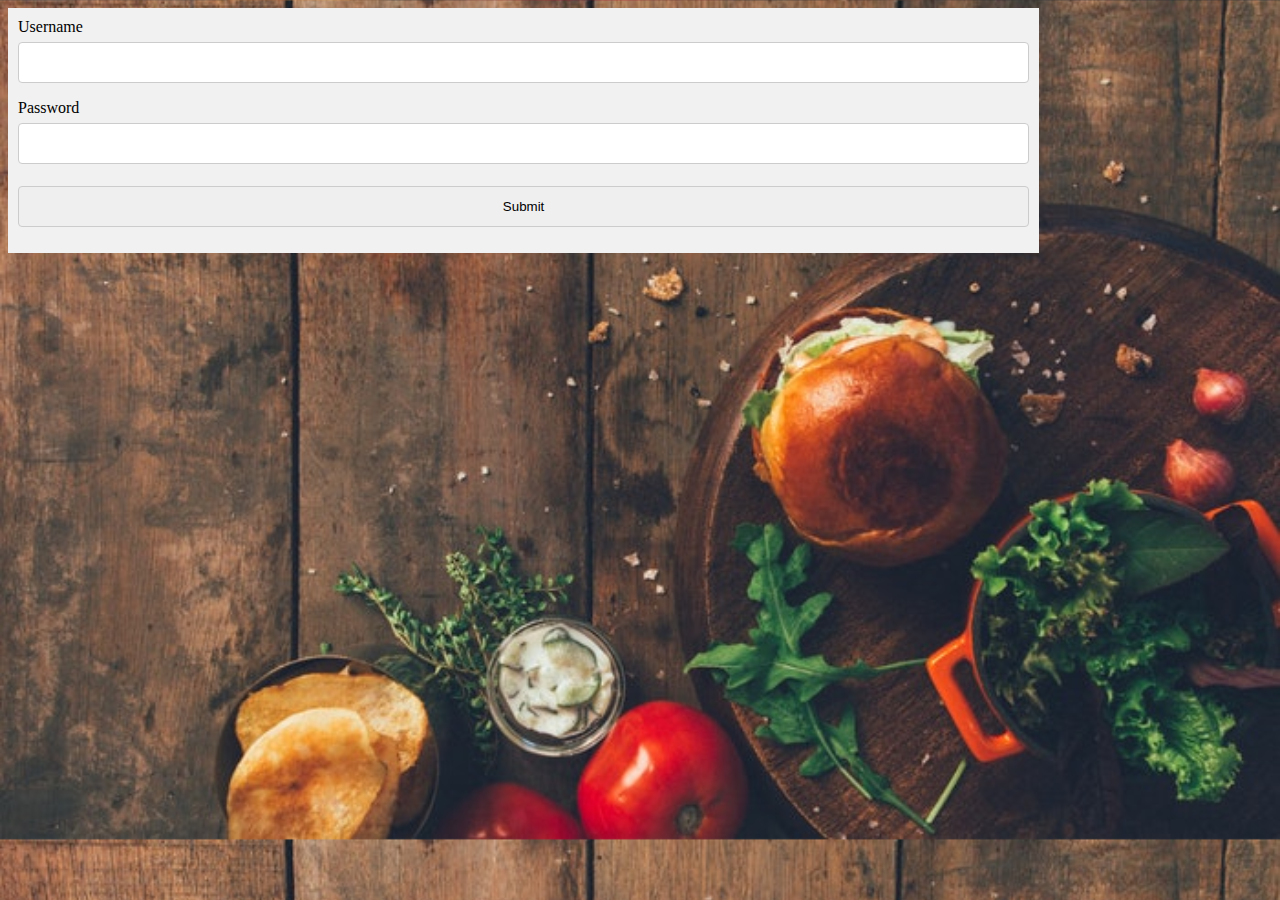
==== index.html @ 29372c6d "password validator included" ====
<!DOCTYPE html>
<html>
<head>
    <title>Pedro's Take Away - CA3</title>
    <link rel= "stylesheet" href= "style.css">
    
</head>
<body>
<div class = container>
    <script src="code.js"></script>
<form action="/action_page.php">
<label for = "usname"> Username </label>
<input type = "text" id="usname" name="usname" required>
<label for = "psw"> Password </label>
<input type = "password" id = "psw" name="psw" pattern = "(?=.*\d)(?=.*[a-z])(?=.*[A-Z]).{8,}" 
title = "Your password must have one character especial, one number, one upper and lowercase letter and at least 8 digits." required>
<input type = "submit" value = "Submit">
</form>
<div id = "message">
<h3>Password must have:</h3>
<p id = "letter" class = "invalid">A <b>lowercase</b>letter</p>
<p id = "capital" class = "invalid"> A <b>capital</b>letter</p>
<p id = "number" class = "invalid"> A <b>number </b></p>
<p id = "length" class = "invalid">At least <b> eight </b> characteres</p>
</div>
</div> 
</body>
</html>
---- style.css ----
/*Including the background */
body{
background-image: url(background.jpg);
background-size: cover;
background-attachment: scroll;
}
/*Styling input fields*/
input {
width:100%;
padding:12px;
border:1px solid #ccc;
border-radius: 4px;
box-sizing: border-box;
margin-top: 6px;
margin-bottom: 16px;
}
/*Styling submit bottom*/
input [type=submit]{
    background-color: #4ca;
    color:white;
}
/*Styling the container div*/
.container{
background-color: #f1f1f1;
padding: 10px;
width: 80%;
height: auto;
}
#message{
display: none;
background: #f1f1f1;
color: #000;
position: relative;
padding:20px;
margin-top: 10px;
}
#message p{
padding: 10px 35px;
font-size: 18px;
}
.valid{
color:green;
}
.valid:before {
position:relative;
left: -35px;
content: "&#10004;";    
}
.invalid{
color:red;
}
.invalid:before{
position: relative;
left: -35px;
content: "&#10006;";        
}
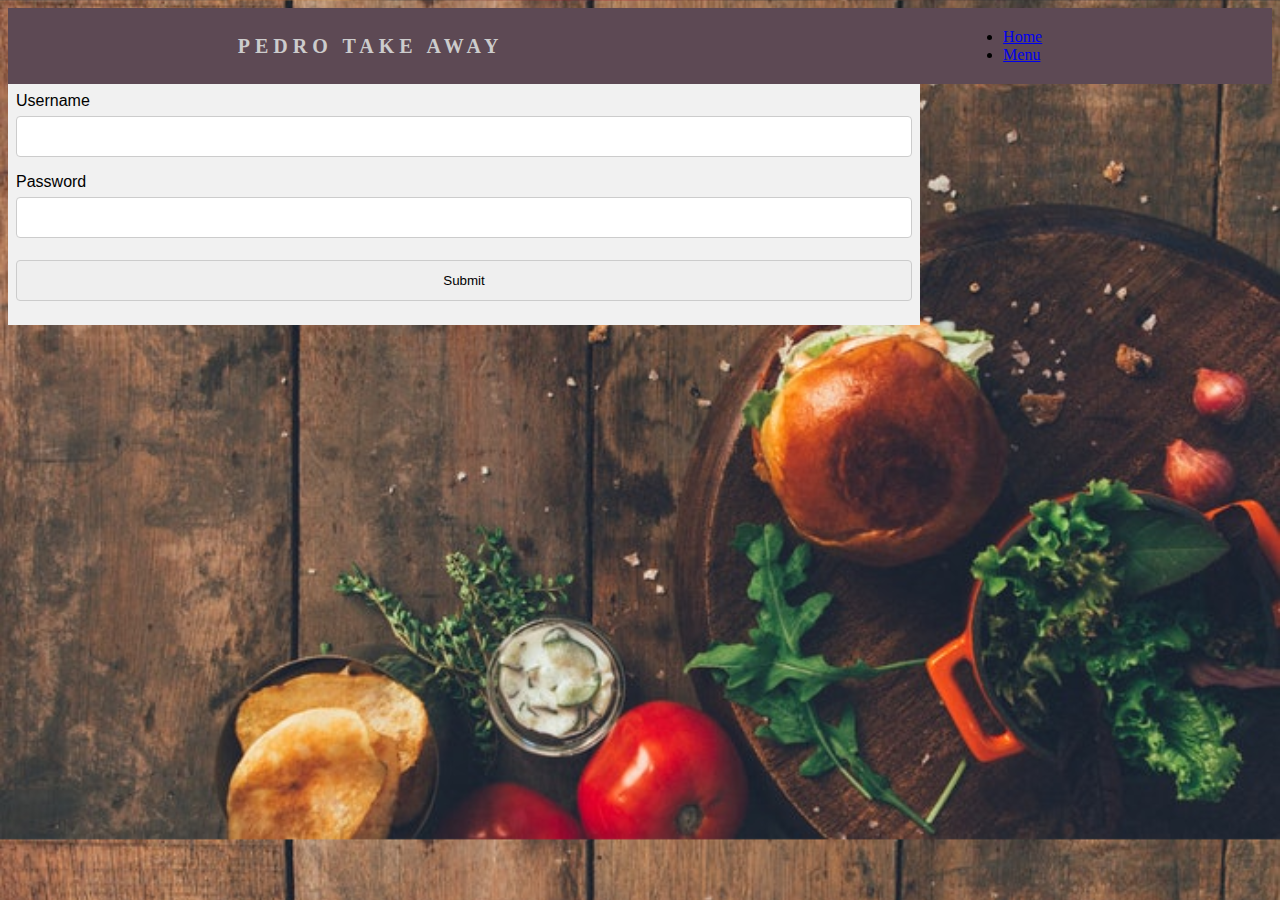
==== commit b23d0862: "menu list add" ====
--- a/index.html
+++ b/index.html
@@ -6,6 +6,23 @@
     
 </head>
 <body>
+    <nav>
+    <div class = "logo">
+<h4>Pedro Take away</h4>
+    </div>
+    <ul class = "nav-links">
+        <li>
+            <a href = "#">Home</a>
+        </li>
+        <li>
+            <a href = "#">Menu</a>
+        </li>
+    </ul>
+    <div class = "burguer">
+        <div class = "line1"></div>
+        <div class = "line2"></div>
+    </div>
+    </nav>
 <div class = container>
     <script src="code.js"></script>
 <form action="/action_page.php">
--- a/style.css
+++ b/style.css
@@ -24,9 +24,12 @@
 /*Styling the container div*/
 .container{
 background-color: #f1f1f1;
-padding: 10px;
-width: 80%;
+padding: 8px;
+width: 70%;
 height: auto;
+position: fixed;
+bottom: 2;
+font-family: 'Franklin Gothic Medium', 'Arial Narrow', Arial, sans-serif;
 }
 #message{
 display: none;
@@ -55,4 +58,41 @@
 position: relative;
 left: -35px;
 content: "&#10006;";        
+}
+nav{
+    display: flex;
+    justify-content: space-around;
+    align-items: center;
+    min-height: 8px;
+    background-color: #5d4954;
+    
+}
+.logo{
+color: #ccc;
+text-transform: uppercase;
+letter-spacing: 5px;
+font-size: 20px;
+}
+.burguer div {
+width: 25px;
+height: 5px;
+margin: 5px;
+background-color: white;
+}
+.burguer {
+    display: none;
+}
+@media screen and  (max-witdh:768) {
+    .nav-links{
+        position:absolute;
+        right:0px;
+        height:92vh;
+        background-color: white;
+        display: flex;
+        flex-direction:column;
+        align-items: center;
+    }
+    body{
+        display: none;
+    }
 }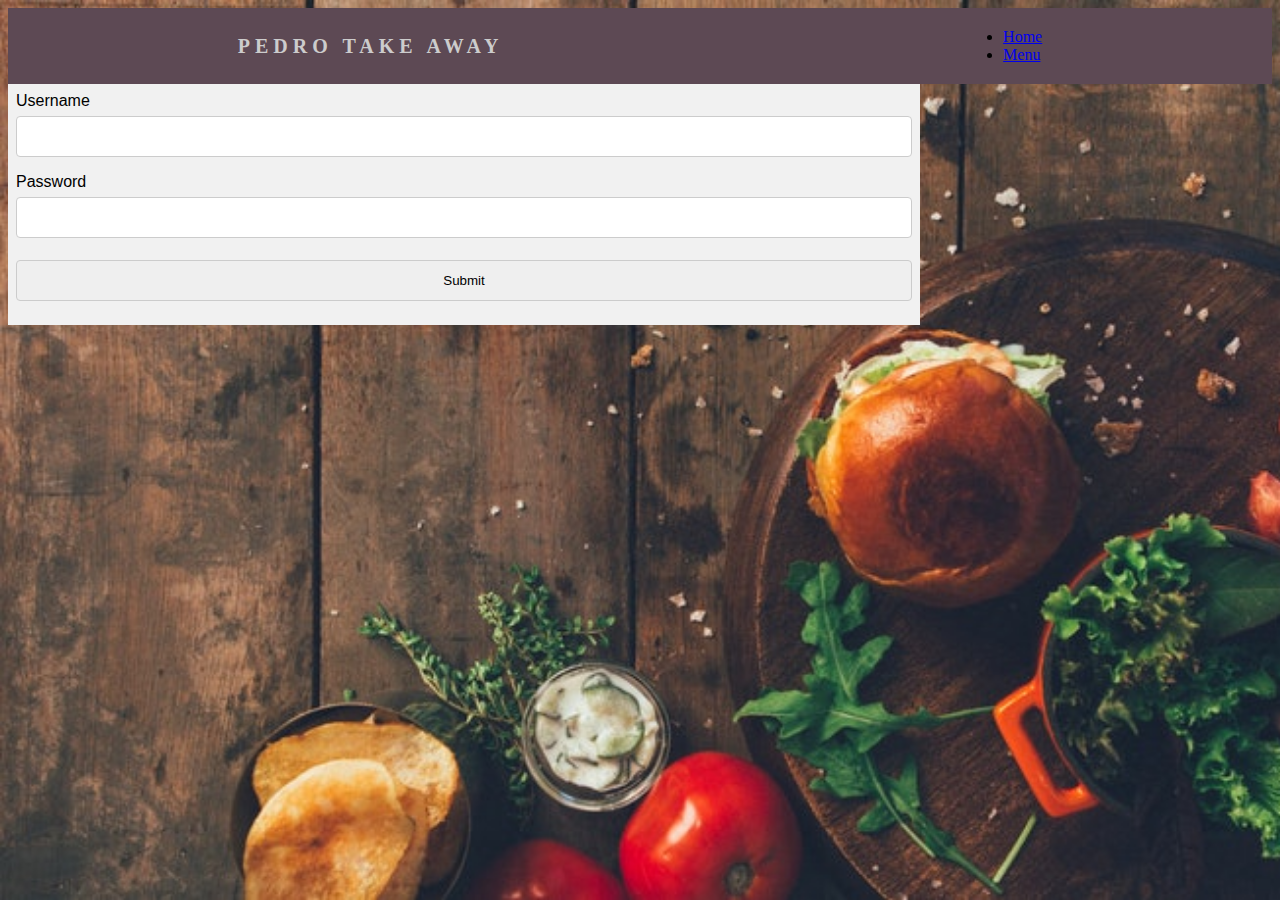
==== commit f772ba17: "new page and tables add" ====
--- a/index.html
+++ b/index.html
@@ -12,10 +12,10 @@
     </div>
     <ul class = "nav-links">
         <li>
-            <a href = "#">Home</a>
+            <a href = "index.html">Home</a>
         </li>
         <li>
-            <a href = "#">Menu</a>
+            <a href = "menu.html">Menu</a>
         </li>
     </ul>
     <div class = "burguer">
--- a/style.css
+++ b/style.css
@@ -4,7 +4,8 @@
 body{
 background-image: url(background.jpg);
 background-size: cover;
-background-attachment: scroll;
+background-attachment: fixed;
+
 }
 /*Styling input fields*/
 input {
@@ -95,4 +96,20 @@
     body{
         display: none;
     }
-}+}
+
+    table, th, td {
+        border: 1px dotted blue;
+        background-color: white;
+    }
+
+    th, td {
+        padding: 10px;
+        height: 50px;
+    }
+    
+    table {
+        width: 300px;
+        
+    }
+
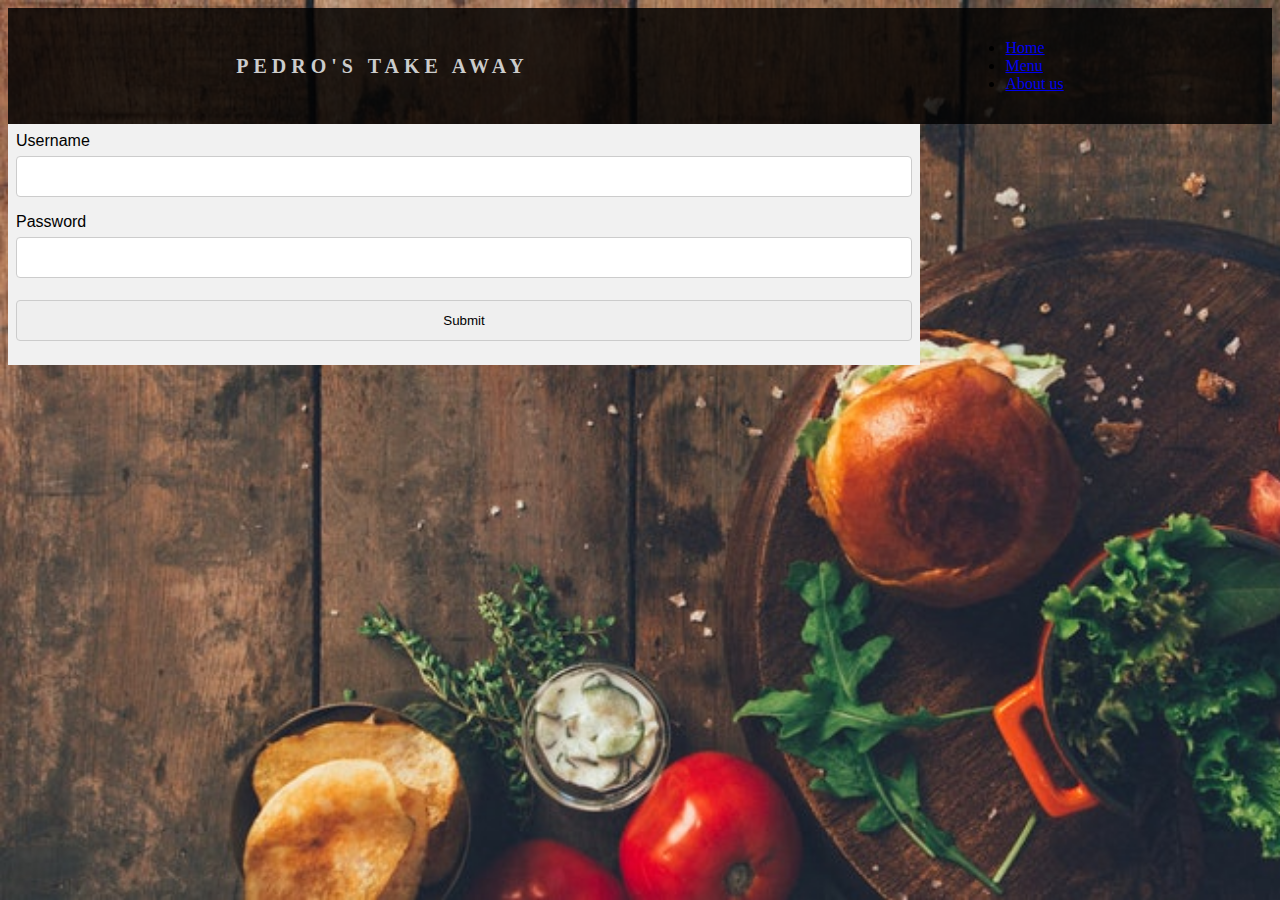
==== commit 6733d20d: "few updates in mypage" ====
--- a/index.html
+++ b/index.html
@@ -8,7 +8,7 @@
 <body>
     <nav>
     <div class = "logo">
-<h4>Pedro Take away</h4>
+<h4>Pedro's Take away</h4>
     </div>
     <ul class = "nav-links">
         <li>
@@ -17,6 +17,9 @@
         <li>
             <a href = "menu.html">Menu</a>
         </li>
+        <li>
+            <a href="mypage.html">About us</a>
+        </li>        
     </ul>
     <div class = "burguer">
         <div class = "line1"></div>
--- a/style.css
+++ b/style.css
@@ -65,14 +65,15 @@
     justify-content: space-around;
     align-items: center;
     min-height: 8px;
-    background-color: #5d4954;
-    
+    background-color: rgba(0, 0, 0, 0.822);
 }
 .logo{
 color: #ccc;
 text-transform: uppercase;
 letter-spacing: 5px;
 font-size: 20px;
+position: relative;
+padding: 20px;
 }
 .burguer div {
 width: 25px;
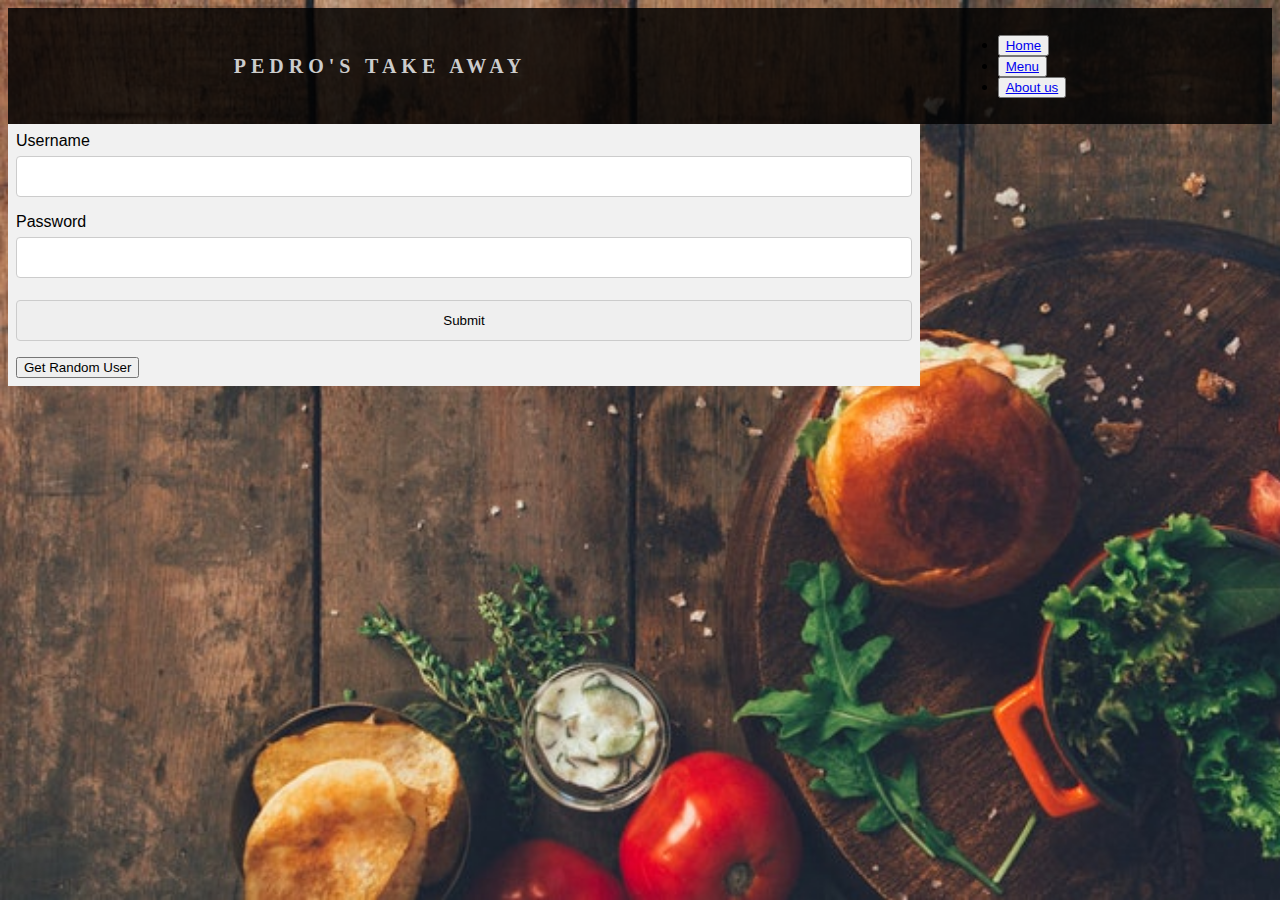
==== commit 84959be1: "Random user created" ====
--- a/index.html
+++ b/index.html
@@ -1,48 +1,97 @@
 <!DOCTYPE html>
-<html>
+<html lang="en">
 <head>
     <title>Pedro's Take Away - CA3</title>
     <link rel= "stylesheet" href= "style.css">
-    
 </head>
 <body>
+    
+
+    
     <nav>
-    <div class = "logo">
-<h4>Pedro's Take away</h4>
+        <div class = "logo">
+    <h4>Pedro's Take away</h4>
+        </div>
+        <ul class = "nav-links">
+            <li>
+                <button> <a href = "index.html">Home</a></button>
+            </li>
+            <li>
+                <button><a href = "menu.html">Menu</a></button>
+            </li>
+            <li>
+                <button><a href="mypage.html">About us</a></button>
+            </li>  
+           
+            
+                    
+            
+               
+        </ul>
+         </div>
+         <div class = "burguer">
+            <div class = "line1"></div>
+            <div class = "line2"></div>
+            
+           
+        </div>
+        </nav>
+    <div class = container>
+        <script src="code.js"></script>
+    <form action="/action_page.php">
+    <label for = "usname"> Username </label>
+    <input type = "text" id="usname" name="usname" required>
+    <label for = "psw"> Password </label>
+    <input type = "password" id = "psw" name="psw" pattern = "(?=.*\d)(?=.*[a-z])(?=.*[A-Z]).{8,}" 
+    title = "Your password must have one character especial, one number, one upper and lowercase letter and at least 8 digits." required>
+    <input type = "submit" value = "Submit">
+ </form>
+      <button class="btn btn-info mr-4" id="getRandom">Get Random User </button>
+                <div id="output"></div>
+    <div id = "message">
+    <h3>Password must have:</h3>
+    <p id = "letter" class = "invalid">A <b>lowercase</b>letter</p>
+    <p id = "capital" class = "invalid"> A <b>capital</b>letter</p>
+    <p id = "number" class = "invalid"> A <b>number </b></p>
+    <p id = "length" class = "invalid">At least <b> eight </b> characteres</p>
     </div>
-    <ul class = "nav-links">
-        <li>
-            <a href = "index.html">Home</a>
-        </li>
-        <li>
-            <a href = "menu.html">Menu</a>
-        </li>
-        <li>
-            <a href="mypage.html">About us</a>
-        </li>        
-    </ul>
-    <div class = "burguer">
-        <div class = "line1"></div>
-        <div class = "line2"></div>
+<script>
+    document.getElementById('getRandom').addEventListener('click', getRandom);
+      
+    function getRandom(){
+        fetch('https://randomuser.me/api/?results=5%27')
+        .then((res) => res.json())
+        .then((data) => {
+            let author = data.results;
+            let output = '<h2>Random Users:</h2>'
+            console.log(data);
+            author.forEach(function(user){
+                output += `
+                <div>
+        <ul>
+            <li><img src = ${user.picture.medium}> </li>
+            <li>${user.name.first} ${user.name.last}</li>
+            <li>${user.email} </li>
+            <li>${user.gender} </li>
+            <li>${user.phone} </li>
+            <li>${user.location.city}</li>
+
+        </ul>
     </div>
-    </nav>
-<div class = container>
-    <script src="code.js"></script>
-<form action="/action_page.php">
-<label for = "usname"> Username </label>
-<input type = "text" id="usname" name="usname" required>
-<label for = "psw"> Password </label>
-<input type = "password" id = "psw" name="psw" pattern = "(?=.*\d)(?=.*[a-z])(?=.*[A-Z]).{8,}" 
-title = "Your password must have one character especial, one number, one upper and lowercase letter and at least 8 digits." required>
-<input type = "submit" value = "Submit">
-</form>
-<div id = "message">
-<h3>Password must have:</h3>
-<p id = "letter" class = "invalid">A <b>lowercase</b>letter</p>
-<p id = "capital" class = "invalid"> A <b>capital</b>letter</p>
-<p id = "number" class = "invalid"> A <b>number </b></p>
-<p id = "length" class = "invalid">At least <b> eight </b> characteres</p>
-</div>
-</div> 
+                `
+            });
+
+            document.getElementById('output').innerHTML = output;
+        })
+    }
+</script>
+    
+    
+    
+    
+    </body>
+    </html>   
+
+    
 </body>
 </html>--- a/style.css
+++ b/style.css
@@ -113,4 +113,11 @@
         width: 300px;
         
     }
+    
+.output {
+    width: 25px;
+    height: 5px;
+    margin: 5px;
+    background-color: white;  
+}
 
